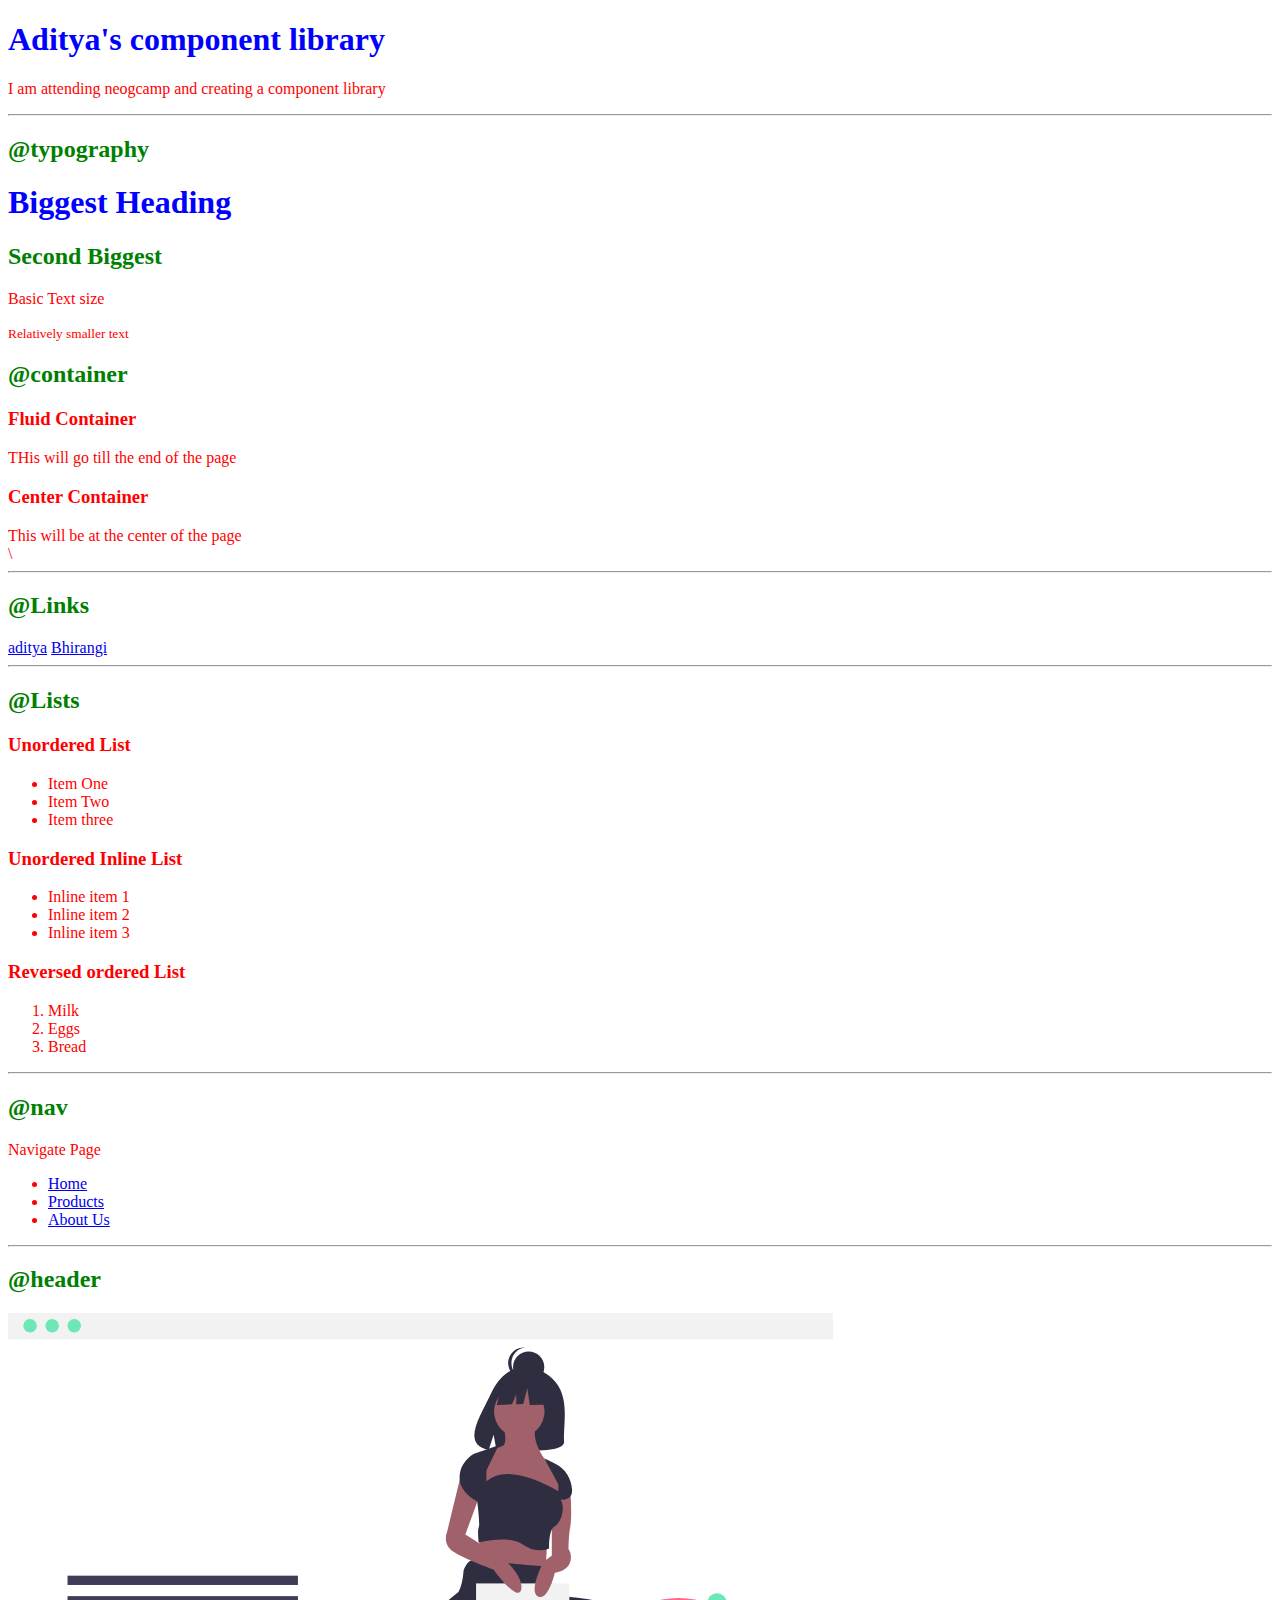
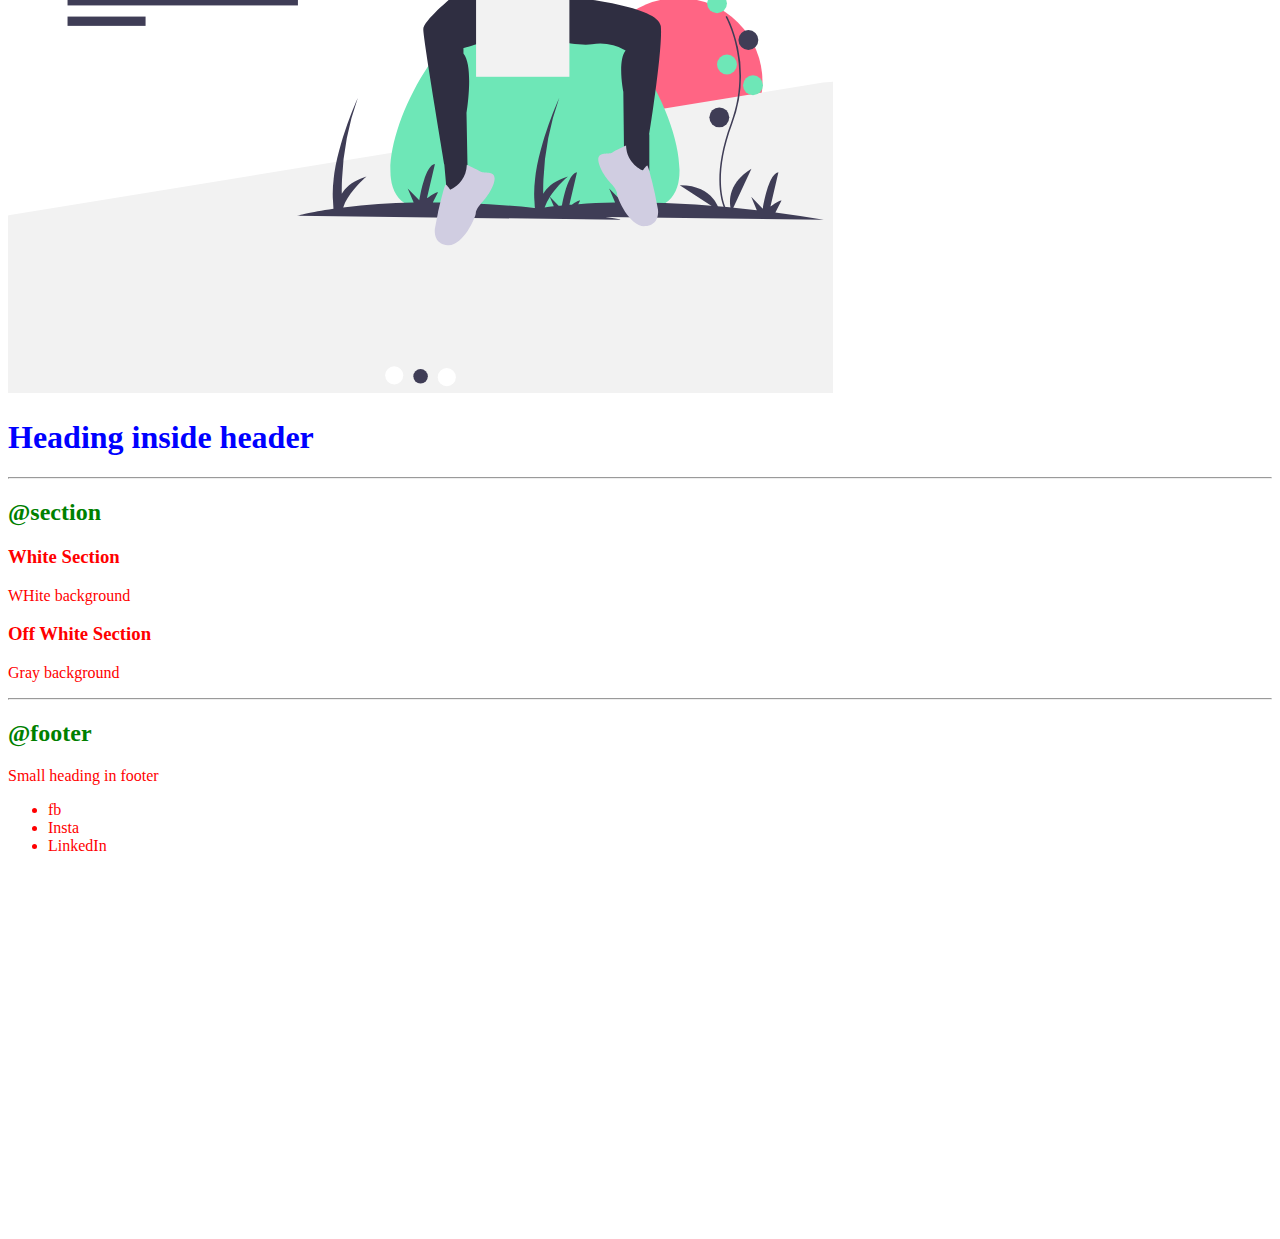
==== index.html @ dee0c673 "Initial Commit" ====
<!DOCTYPE html>
<html lang="en">
<head>
    <meta charset="UTF-8">
    <meta name="viewport" content="width=device-width, initial-scale=1.0">
    <title>Component Library</title>
<!-- Method 1 to add CSS
    <style>
        body{
            color: red;
        }
    </style> -->

    <!-- Method 3 to add CSS - External Link-->
    <link href="style.css" rel="stylesheet" /> 
</head>
<body>
    <h1>Aditya's component library</h1>
    <p>I am attending neogcamp and creating a component library </p>

    <hr>

    <h2>@typography</h2>

    <h1>Biggest Heading</h1>
    <h2>Second Biggest</h2>
    <p>Basic Text size</p>
    <small>Relatively smaller text</small>

    <h2>@container</h2>

    <h3>Fluid Container</h3>
    <div>THis will go till the end of the page</div>

    <h3>Center Container</h3>
    <div>This will be at the center of the page</div>\

    <hr>

    <h2>@Links</h2>

    <a href="/">aditya</a> 
    <a href = "/">Bhirangi</a>

    <hr>

    <h2>@Lists</h2>

    <h3>Unordered List</h3>
    <ul>
        <li>Item One</li>
        <li>Item Two</li>
        <li>Item three</li>
    </ul>

    <h3>Unordered Inline List</h3>

    <ul>
        <li>Inline item 1</li>
        <li> Inline item 2
        </li>
        <li>Inline item 3</li>
    </ul>

    <h3>Reversed ordered List</h3>

    <ol>
        <li>Milk</li>
        <li>Eggs</li>
        <li>Bread</li>
    </ol>

    <hr>

    <h2>@nav</h2>

    <nav>
        <div>Navigate Page</div>
        <ul>
            <li>
                <a href="\">Home</a>
            </li>
            <li>
                <a href="\">Products</a>
            </li>
            <li>
                <a href="\">About Us</a>
            </li>
    
        </ul>
    </nav>

    <hr>

    <h2>@header</h2>
    <header>
    <img src ="images/hero.svg" />
    <h1>Heading inside header</h1>
    </header>

    <hr>

    <h2>@section</h2>
    <section>
        <h3>White Section</h3>
        <p>WHite background</p>
    </section>

    <section>
        <h3>Off White Section</h3>
        <p>Gray background</p>
    </section>

    <hr>

    <h2>@footer</h2>

    <footer>
        <div>Small heading in footer</div>
        <ul>
            <li>fb</li>
            <li>Insta</li>
            <li>LinkedIn</li>  
        </ul>
    </footer>






    <div style="height: 40vh;">
    </div>

</body>
</html>
---- style.css ----
body{
    color:red;
}
h1{
    color: blue;
}
h2{
    color: green;
}
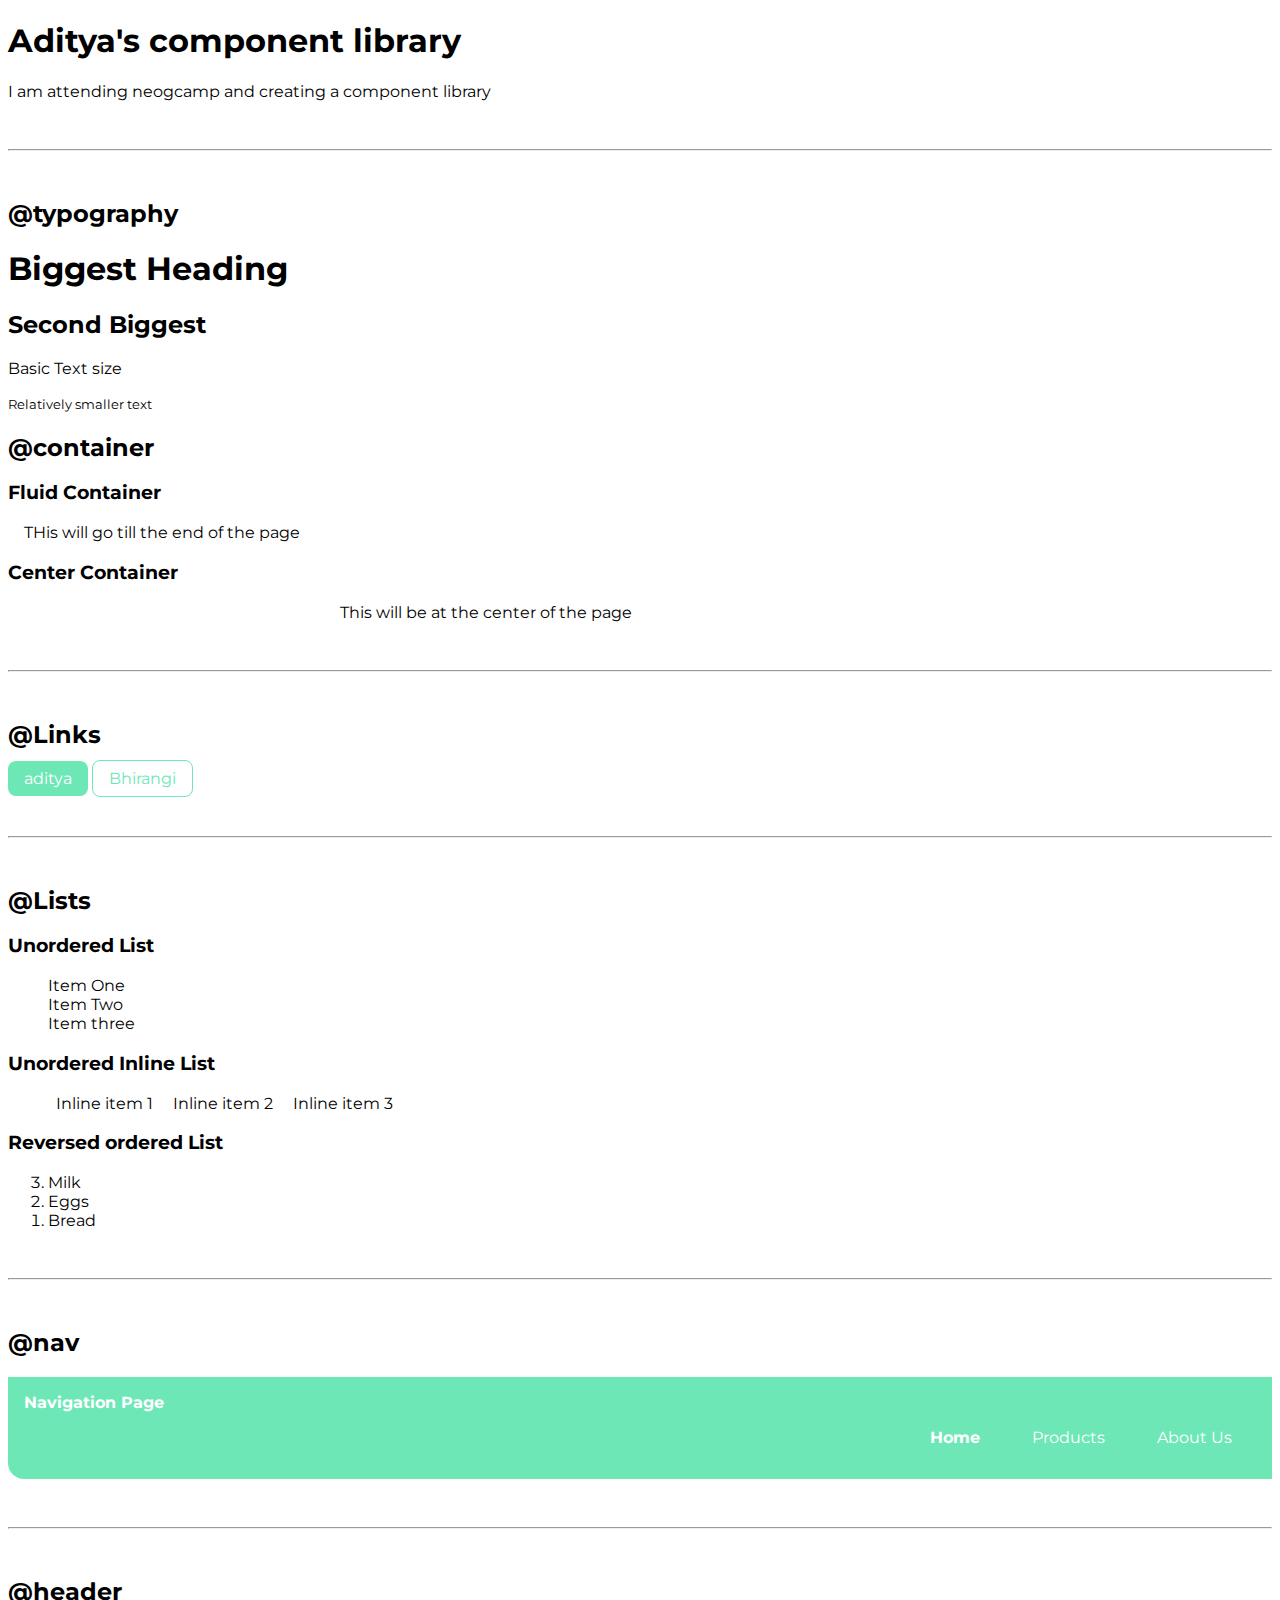
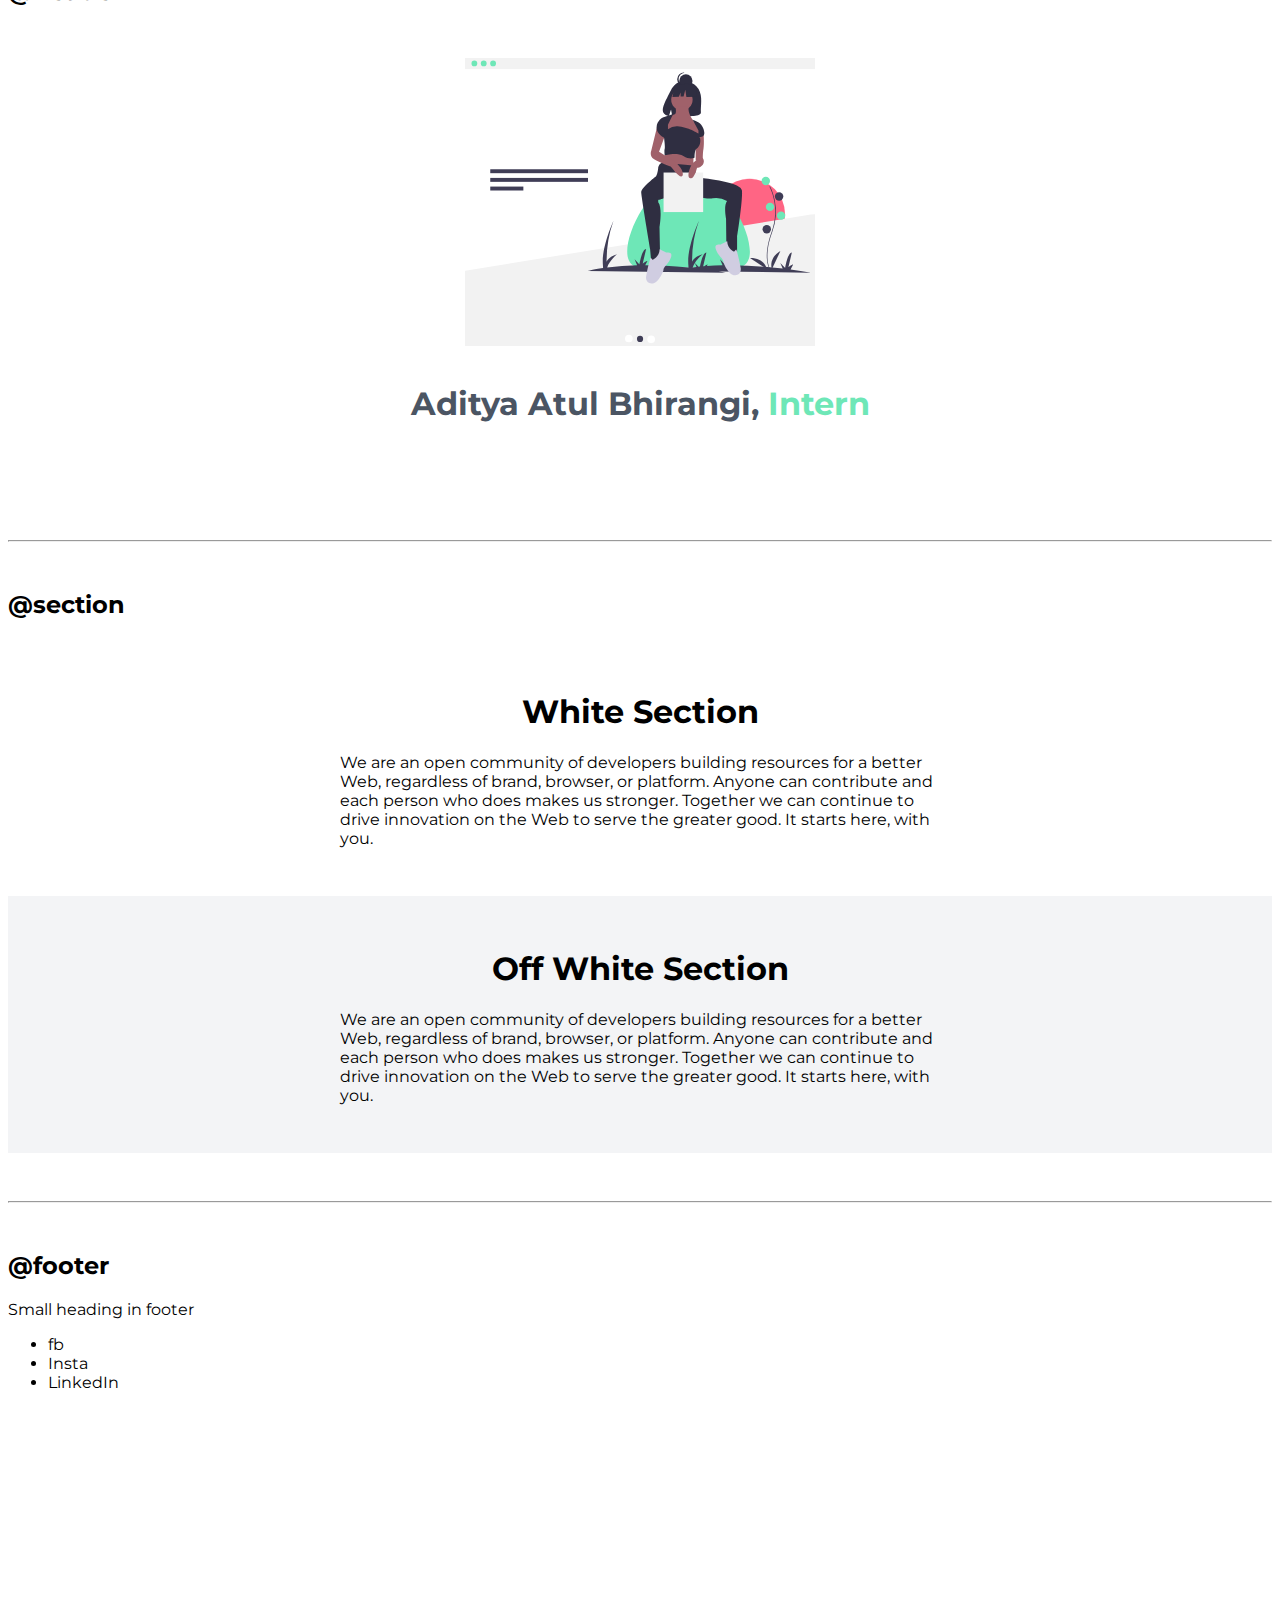
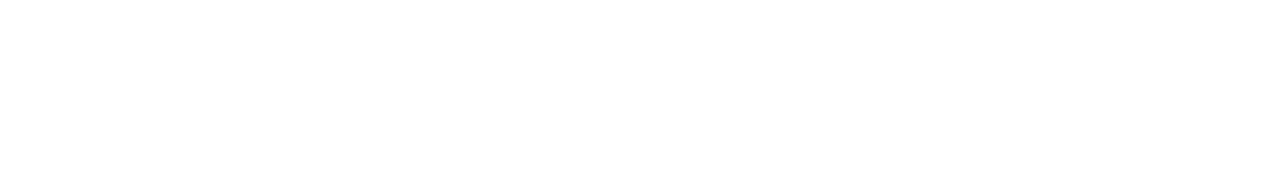
==== commit b66deb20: "Sections Completed" ====
--- a/index.html
+++ b/index.html
@@ -1,10 +1,11 @@
 <!DOCTYPE html>
 <html lang="en">
+
 <head>
     <meta charset="UTF-8">
     <meta name="viewport" content="width=device-width, initial-scale=1.0">
     <title>Component Library</title>
-<!-- Method 1 to add CSS
+    <!-- Method 1 to add CSS
     <style>
         body{
             color: red;
@@ -12,8 +13,9 @@
     </style> -->
 
     <!-- Method 3 to add CSS - External Link-->
-    <link href="style.css" rel="stylesheet" /> 
+    <link href="style.css" rel="stylesheet" />
 </head>
+
 <body>
     <h1>Aditya's component library</h1>
     <p>I am attending neogcamp and creating a component library </p>
@@ -30,24 +32,24 @@
     <h2>@container</h2>
 
     <h3>Fluid Container</h3>
-    <div>THis will go till the end of the page</div>
+    <div class="container">THis will go till the end of the page</div>
 
     <h3>Center Container</h3>
-    <div>This will be at the center of the page</div>\
+    <div class="container container-center">This will be at the center of the page</div>
 
     <hr>
 
     <h2>@Links</h2>
 
-    <a href="/">aditya</a> 
-    <a href = "/">Bhirangi</a>
+    <a class="link link-p" href="/">aditya</a>
+    <a class="link link-s" href="/">Bhirangi</a>
 
     <hr>
 
     <h2>@Lists</h2>
 
     <h3>Unordered List</h3>
-    <ul>
+    <ul class="list-non-bullet">
         <li>Item One</li>
         <li>Item Two</li>
         <li>Item three</li>
@@ -55,16 +57,15 @@
 
     <h3>Unordered Inline List</h3>
 
-    <ul>
-        <li>Inline item 1</li>
-        <li> Inline item 2
-        </li>
-        <li>Inline item 3</li>
+    <ul class="list-non-bullet">
+        <li class="list-item-inline">Inline item 1</li>
+        <li class="list-item-inline">Inline item 2</li>
+        <li class="list-item-inline">Inline item 3</li>
     </ul>
 
     <h3>Reversed ordered List</h3>
 
-    <ol>
+    <ol reversed>
         <li>Milk</li>
         <li>Eggs</li>
         <li>Bread</li>
@@ -74,41 +75,46 @@
 
     <h2>@nav</h2>
 
-    <nav>
-        <div>Navigate Page</div>
-        <ul>
-            <li>
-                <a href="\">Home</a>
+    <nav class="navigation container">
+        <div class="nav-brand">Navigation Page</div>
+        <ul class="list-non-bullet nav-pills">
+            <li class="list-item-inline">
+                <a class="link link-active" href="\">Home</a>
             </li>
-            <li>
-                <a href="\">Products</a>
+            <li class="list-item-inline">
+                <a class="link" href="\">Products</a>
             </li>
-            <li>
-                <a href="\">About Us</a>
+            <li class="list-item-inline">
+                <a class="link" href="\">About Us</a>
             </li>
-    
+
         </ul>
     </nav>
 
     <hr>
 
     <h2>@header</h2>
-    <header>
-    <img src ="images/hero.svg" />
-    <h1>Heading inside header</h1>
+    <header class="hero">
+        <img class="hero-img" src="images/hero.svg" />
+        <h1 class="hero-heading">Aditya Atul Bhirangi,
+            <span class="hero-inverted">Intern </span></h1>
     </header>
 
     <hr>
 
     <h2>@section</h2>
-    <section>
-        <h3>White Section</h3>
-        <p>WHite background</p>
+    <section class="section">
+        <div class="container container-center">
+            <h1>White Section</h1>
+            <p>We are an open community of developers building resources for a better Web, regardless of brand, browser, or platform. Anyone can contribute and each person who does makes us stronger. Together we can continue to drive innovation on the Web to serve the greater good. It starts here, with you.</p>
+        </div>
     </section>
 
-    <section>
-        <h3>Off White Section</h3>
-        <p>Gray background</p>
+    <section class="section off">
+        <div class="container container-center">
+            <h1>Off White Section</h1>
+            <p>We are an open community of developers building resources for a better Web, regardless of brand, browser, or platform. Anyone can contribute and each person who does makes us stronger. Together we can continue to drive innovation on the Web to serve the greater good. It starts here, with you.</p>
+        </div>
     </section>
 
     <hr>
@@ -120,7 +126,7 @@
         <ul>
             <li>fb</li>
             <li>Insta</li>
-            <li>LinkedIn</li>  
+            <li>LinkedIn</li>
         </ul>
     </footer>
 
@@ -133,4 +139,5 @@
     </div>
 
 </body>
+
 </html>--- a/style.css
+++ b/style.css
@@ -1,9 +1,125 @@
+@import url('https://fonts.googleapis.com/css2?family=Montserrat:wght@400;700&display=swap');
+
+:root{
+    --primary-color:#6EE7B7;
+    --dark-grey:#4B5563;
+    --off-white:#F3F4F6;
+}
+
 body{
-    color:red;
+    font-family: 'Montserrat', sans-serif;
 }
-h1{
-    color: blue;
+
+/**Containers*/
+.container{
+    padding-left: 1rem;
+    padding-right: 1rem;
 }
-h2{
-    color: green;
+
+.container-fluid{
+
+}
+
+.container-center{
+    max-width:600px;
+    margin: auto;
+}
+
+/**Links**/
+
+.link{
+    text-decoration: none;
+    padding: 0.5rem 1rem;
+}
+
+.link-p{
+    background-color: var(--primary-color);
+    border-radius: 0.5rem;
+    color: white;
+}
+
+.link-s{
+    color: var(--primary-color);
+    border-radius: 0.5rem;
+    border: 1px solid var(--primary-color);
+}
+
+hr{
+    margin: 3rem 0rem;
+}
+
+/**Lists**/
+ 
+.list-non-bullet{
+    list-style: none;
+}
+
+.list-item-inline{
+    display: inline;
+    padding: 0rem 0.5rem;
+}
+
+/**Nav**/
+
+.navigation{
+    background-color: var(--primary-color);
+    color: white;
+    padding: 1rem;
+    border-bottom-left-radius: 1rem;
+
+}
+
+.navigation .nav-brand{
+    font-size: medium;
+    font-weight: bold;
+}
+
+.navigation .nav-pills{
+    text-align: right;
+}
+
+.navigation .link{
+    color: white;
+}
+
+.navigation .link-active{
+    font-weight: bold;
+}
+
+
+/**Header**/
+
+.hero{
+    padding: 2rem;
+}
+
+.hero .hero-img{
+    max-width: 350px;
+    display: block;
+    text-align: center;
+    margin: auto;
+}
+
+.hero .hero-heading{
+    color: var(--dark-grey);
+    text-align: center;
+    padding: 1rem;
+}
+
+.hero .hero-heading .hero-inverted{
+    color:var(--primary-color);
+}
+
+/** Sections */
+
+.section{
+    padding:2rem;
+}
+
+.section h1{
+    text-align: center;
+}
+
+.off{
+    background-color: var(--off-white);
 }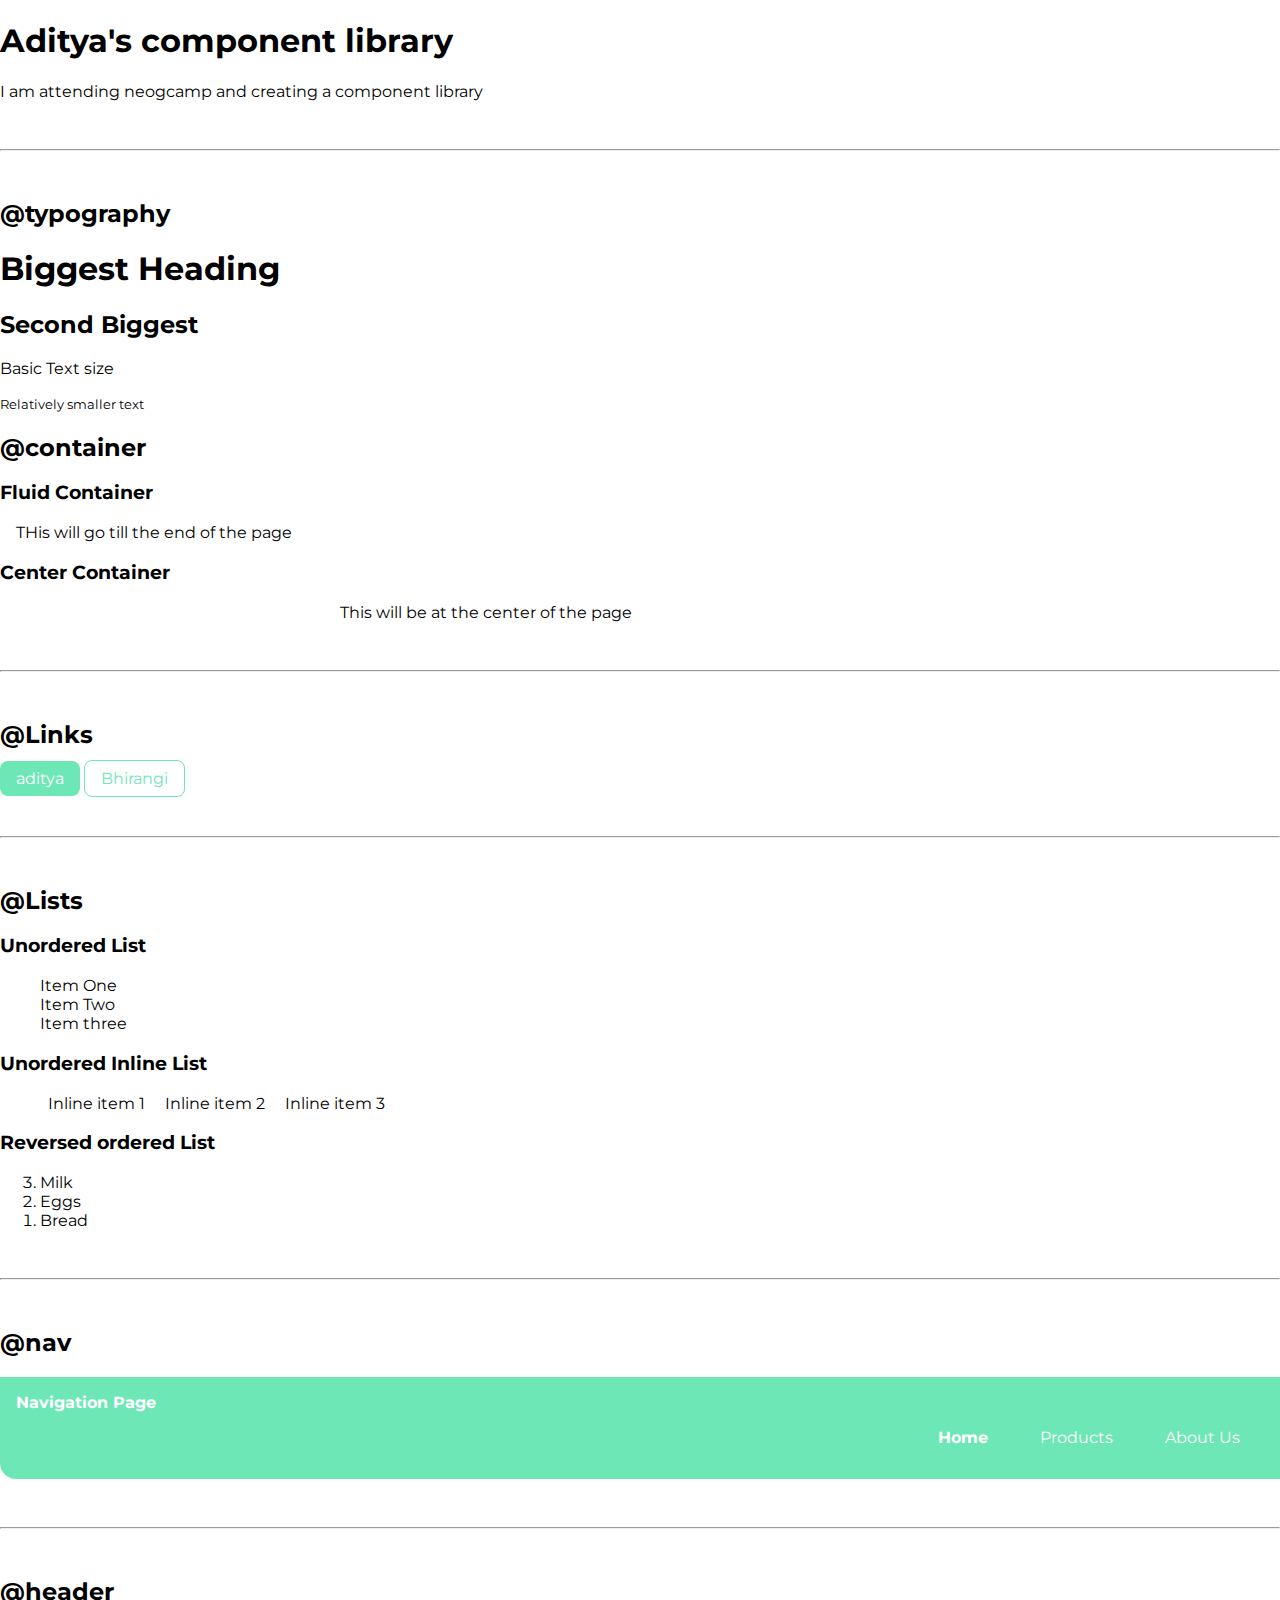
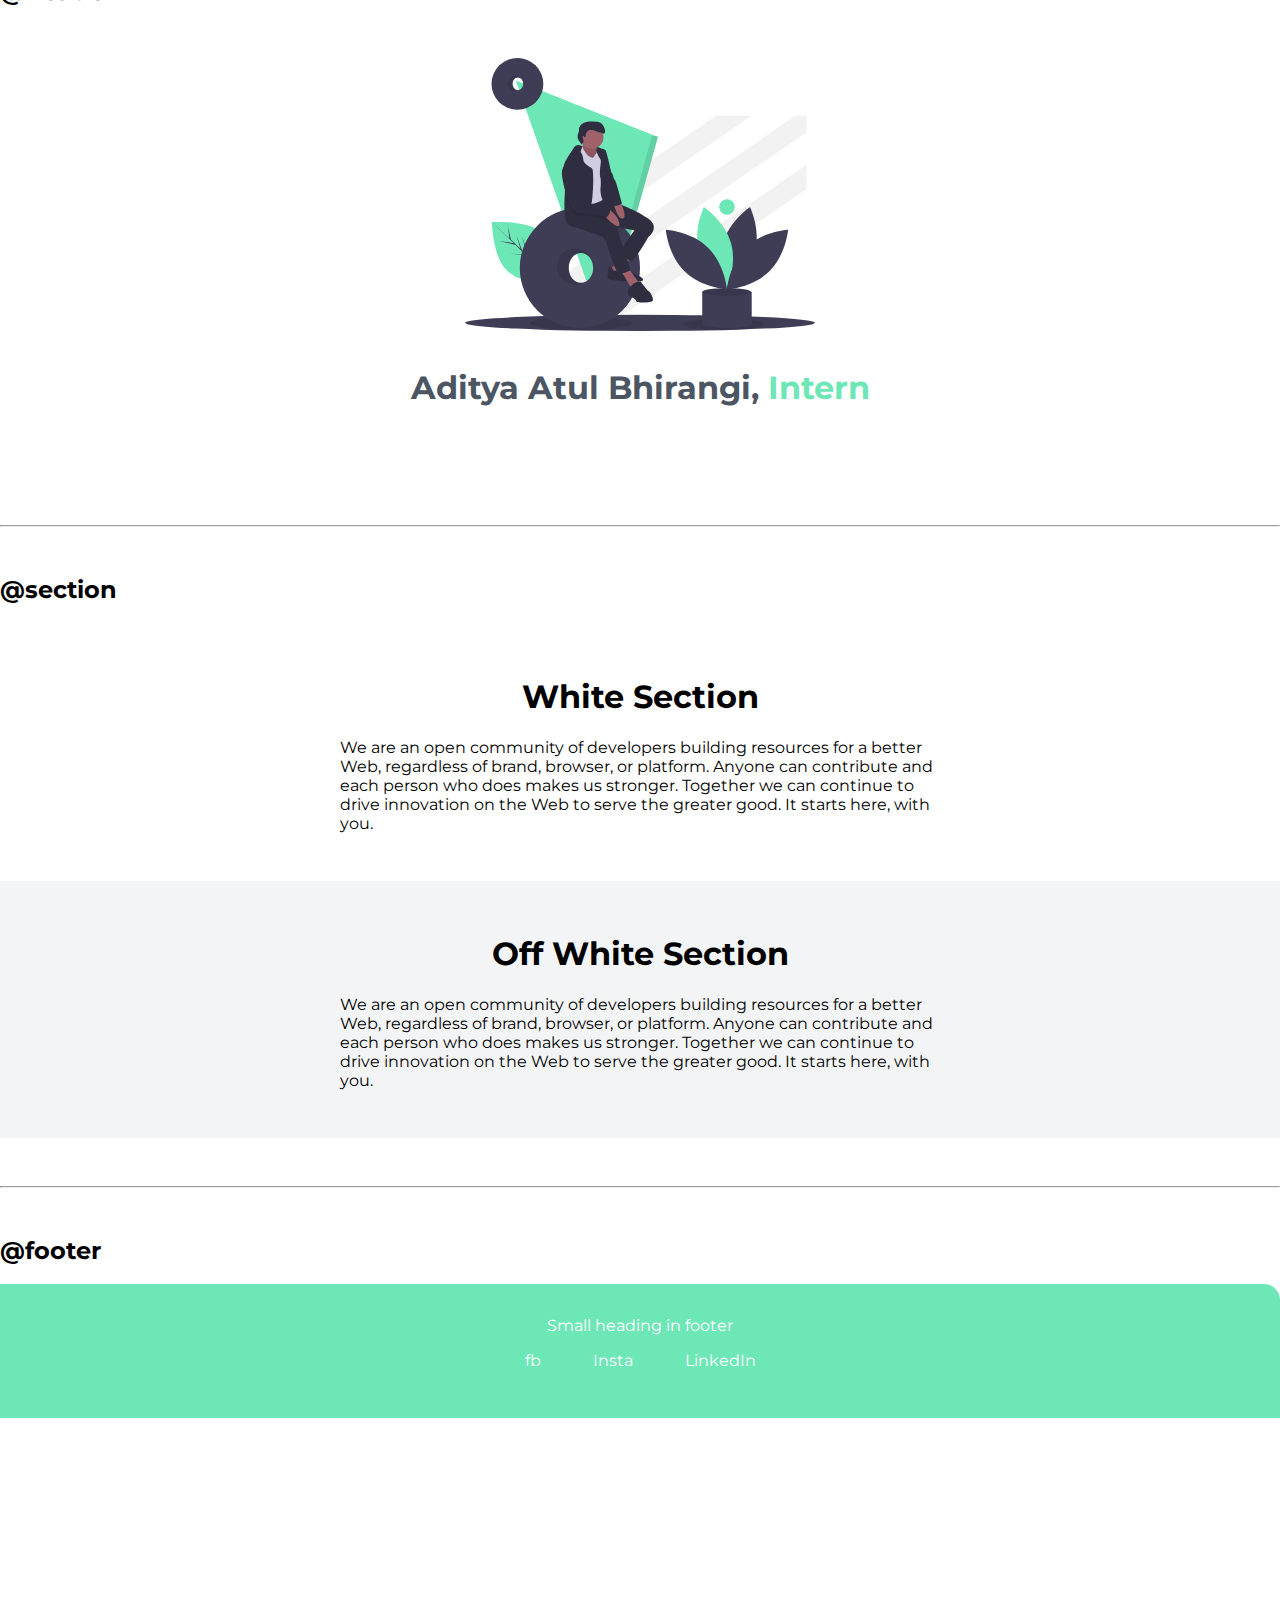
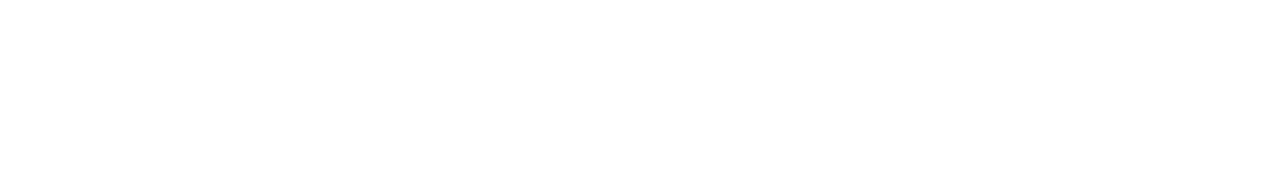
==== commit bf1cc803: "style: Template Created" ====
--- a/index.html
+++ b/index.html
@@ -95,7 +95,7 @@
 
     <h2>@header</h2>
     <header class="hero">
-        <img class="hero-img" src="images/hero.svg" />
+        <img class="hero-img" src="images/heroes.svg" />
         <h1 class="hero-heading">Aditya Atul Bhirangi,
             <span class="hero-inverted">Intern </span></h1>
     </header>
@@ -121,12 +121,13 @@
 
     <h2>@footer</h2>
 
-    <footer>
-        <div>Small heading in footer</div>
-        <ul>
-            <li>fb</li>
-            <li>Insta</li>
-            <li>LinkedIn</li>
+    <footer class="footer">
+        <div class="footer-header">Small heading in footer</div>
+        <ul class="social-links list-non-bullet">
+            <li class="list-item-inline">
+                <a class="link" href="/">fb</a></li>
+            <li class="list-item-inline"><a class="link" href="/">Insta</a></li>
+            <li class="list-item-inline"><a class="link" href="/">LinkedIn</a></li>
         </ul>
     </footer>
 
--- a/style.css
+++ b/style.css
@@ -8,6 +8,7 @@
 
 body{
     font-family: 'Montserrat', sans-serif;
+    margin: 0px;
 }
 
 /**Containers*/
@@ -122,4 +123,23 @@
 
 .off{
     background-color: var(--off-white);
+}
+
+/** Footers **/
+
+.footer{
+    background-color: var(--primary-color);
+    padding: 2rem 1rem;
+    text-align: center;
+    color: white;
+    border-top-right-radius: 1rem;
+}
+
+.footer .link{
+    color: white;
+    text-align: center;
+}
+
+.footer ul{
+    padding-inline-start: 0px;
 }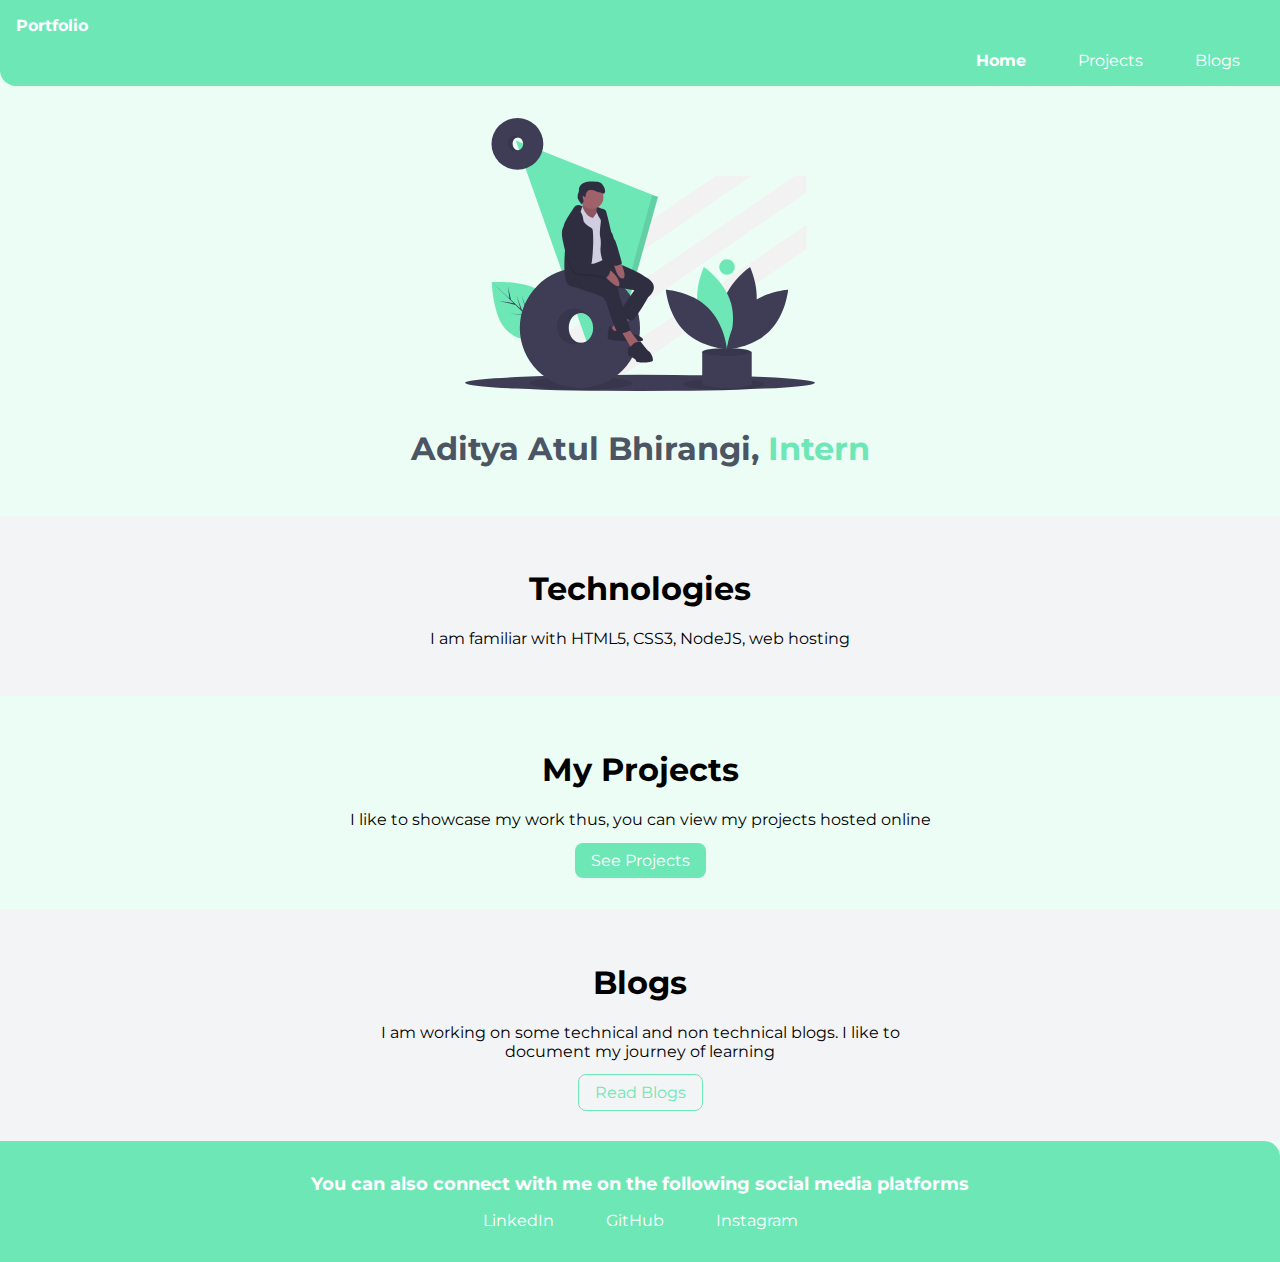
==== commit e7703d1e: "feat: blogs and projects" ====
--- a/index.html
+++ b/index.html
@@ -4,141 +4,68 @@
 <head>
     <meta charset="UTF-8">
     <meta name="viewport" content="width=device-width, initial-scale=1.0">
-    <title>Component Library</title>
-    <!-- Method 1 to add CSS
-    <style>
-        body{
-            color: red;
-        }
-    </style> -->
-
-    <!-- Method 3 to add CSS - External Link-->
-    <link href="style.css" rel="stylesheet" />
+    <title>Home | Aditya Bhirangi</title>
+    <link href="/style.css" rel="stylesheet"/>
 </head>
 
 <body>
-    <h1>Aditya's component library</h1>
-    <p>I am attending neogcamp and creating a component library </p>
-
-    <hr>
-
-    <h2>@typography</h2>
-
-    <h1>Biggest Heading</h1>
-    <h2>Second Biggest</h2>
-    <p>Basic Text size</p>
-    <small>Relatively smaller text</small>
-
-    <h2>@container</h2>
-
-    <h3>Fluid Container</h3>
-    <div class="container">THis will go till the end of the page</div>
-
-    <h3>Center Container</h3>
-    <div class="container container-center">This will be at the center of the page</div>
-
-    <hr>
-
-    <h2>@Links</h2>
-
-    <a class="link link-p" href="/">aditya</a>
-    <a class="link link-s" href="/">Bhirangi</a>
-
-    <hr>
-
-    <h2>@Lists</h2>
-
-    <h3>Unordered List</h3>
-    <ul class="list-non-bullet">
-        <li>Item One</li>
-        <li>Item Two</li>
-        <li>Item three</li>
-    </ul>
-
-    <h3>Unordered Inline List</h3>
-
-    <ul class="list-non-bullet">
-        <li class="list-item-inline">Inline item 1</li>
-        <li class="list-item-inline">Inline item 2</li>
-        <li class="list-item-inline">Inline item 3</li>
-    </ul>
-
-    <h3>Reversed ordered List</h3>
-
-    <ol reversed>
-        <li>Milk</li>
-        <li>Eggs</li>
-        <li>Bread</li>
-    </ol>
-
-    <hr>
-
-    <h2>@nav</h2>
 
     <nav class="navigation container">
-        <div class="nav-brand">Navigation Page</div>
+        <div class="nav-brand">Portfolio</div>
         <ul class="list-non-bullet nav-pills">
             <li class="list-item-inline">
                 <a class="link link-active" href="\">Home</a>
             </li>
             <li class="list-item-inline">
-                <a class="link" href="\">Products</a>
+                <a class="link" href="/projects.html">Projects</a>
             </li>
             <li class="list-item-inline">
-                <a class="link" href="\">About Us</a>
+                <a class="link" href="/blogs.html">Blogs</a>
             </li>
 
         </ul>
     </nav>
 
-    <hr>
-
-    <h2>@header</h2>
     <header class="hero">
         <img class="hero-img" src="images/heroes.svg" />
         <h1 class="hero-heading">Aditya Atul Bhirangi,
             <span class="hero-inverted">Intern </span></h1>
     </header>
 
-    <hr>
+    <section class="section off">
+        <div class="container container-center">
+            <h1>Technologies</h1>
+            <p>I am familiar with HTML5, CSS3, NodeJS, web hosting</p>
+        </div>
+    </section>
 
-    <h2>@section</h2>
     <section class="section">
         <div class="container container-center">
-            <h1>White Section</h1>
-            <p>We are an open community of developers building resources for a better Web, regardless of brand, browser, or platform. Anyone can contribute and each person who does makes us stronger. Together we can continue to drive innovation on the Web to serve the greater good. It starts here, with you.</p>
+            <h1>My Projects</h1>
+            <p>I like to showcase my work thus, you can view my projects hosted online</p>
+            <a class="link link-p" href="/projects.html">See Projects</a>
         </div>
     </section>
 
     <section class="section off">
         <div class="container container-center">
-            <h1>Off White Section</h1>
-            <p>We are an open community of developers building resources for a better Web, regardless of brand, browser, or platform. Anyone can contribute and each person who does makes us stronger. Together we can continue to drive innovation on the Web to serve the greater good. It starts here, with you.</p>
+            <h1>Blogs</h1>
+            <p>I am working on some technical and non technical blogs. I like to document my journey of learning</p>
+            <a class="link link-s" href="/blogs.html">Read Blogs</a>
         </div>
     </section>
 
-    <hr>
-
-    <h2>@footer</h2>
-
     <footer class="footer">
-        <div class="footer-header">Small heading in footer</div>
+        <div class="footer-header">You can also connect with me on the following social media platforms</div>
         <ul class="social-links list-non-bullet">
             <li class="list-item-inline">
-                <a class="link" href="/">fb</a></li>
-            <li class="list-item-inline"><a class="link" href="/">Insta</a></li>
-            <li class="list-item-inline"><a class="link" href="/">LinkedIn</a></li>
+                <a class="link" href="https://www.linkedin.com/in/aditya-bhirangi-367649136/">LinkedIn</a></li>
+            <li class="list-item-inline"><a class="link" href="https://github.com/AdityaBhirangi">GitHub</a></li>
+            <li class="list-item-inline"><a class="link" href="https://www.instagram.com/aditya_bhirangi/?hl=en">Instagram</a></li>
         </ul>
     </footer>
 
 
-
-
-
-
-    <div style="height: 40vh;">
-    </div>
-
 </body>
 
 </html>--- a/style.css
+++ b/style.css
@@ -4,38 +4,41 @@
     --primary-color:#6EE7B7;
     --dark-grey:#4B5563;
     --off-white:#F3F4F6;
+    --very-light-color: #ECFDF5;
 }
 
 body{
     font-family: 'Montserrat', sans-serif;
     margin: 0px;
+    background-color: var(--very-light-color);
 }
 
 /**Containers*/
 .container{
-    padding-left: 1rem;
-    padding-right: 1rem;
-}
-
-.container-fluid{
-
+   padding: 0rem 1rem;
 }
 
 .container-center{
     max-width:600px;
     margin: auto;
+    text-align: center; 
 }
 
 /**Links**/
 
 .link{
+    box-sizing: border-box;
     text-decoration: none;
     padding: 0.5rem 1rem;
+    margin-top: 100px;
+   /** margin-top: 1rem;
+    margin-bottom: 1rem; **/
 }
 
 .link-p{
     background-color: var(--primary-color);
     border-radius: 0.5rem;
+    line-height: 2rem;
     color: white;
 }
 
@@ -43,8 +46,12 @@
     color: var(--primary-color);
     border-radius: 0.5rem;
     border: 1px solid var(--primary-color);
+    line-height: 2rem;
 }
 
+.link .link-p{
+    margin: auto;
+}
 hr{
     margin: 3rem 0rem;
 }
@@ -53,6 +60,8 @@
  
 .list-non-bullet{
     list-style: none;
+    margin: auto;
+    margin-top: 1rem;
 }
 
 .list-item-inline{
@@ -105,10 +114,17 @@
     color: var(--dark-grey);
     text-align: center;
     padding: 1rem;
+    margin-bottom: 0rem;
 }
 
 .hero .hero-heading .hero-inverted{
     color:var(--primary-color);
+}
+
+.hero .hero-sub{
+    text-align: center;
+    margin: auto;
+    margin-top: 1.5rem;
 }
 
 /** Sections */
@@ -142,4 +158,17 @@
 
 .footer ul{
     padding-inline-start: 0px;
+}
+
+.footer .footer-header{
+    font-weight: bold;
+    font-size: large;
+}
+
+.margin-md{
+    margin-bottom: 0.5rem;
+}
+
+.list-non-bullet .container{
+    margin-bottom: 4rem;
 }